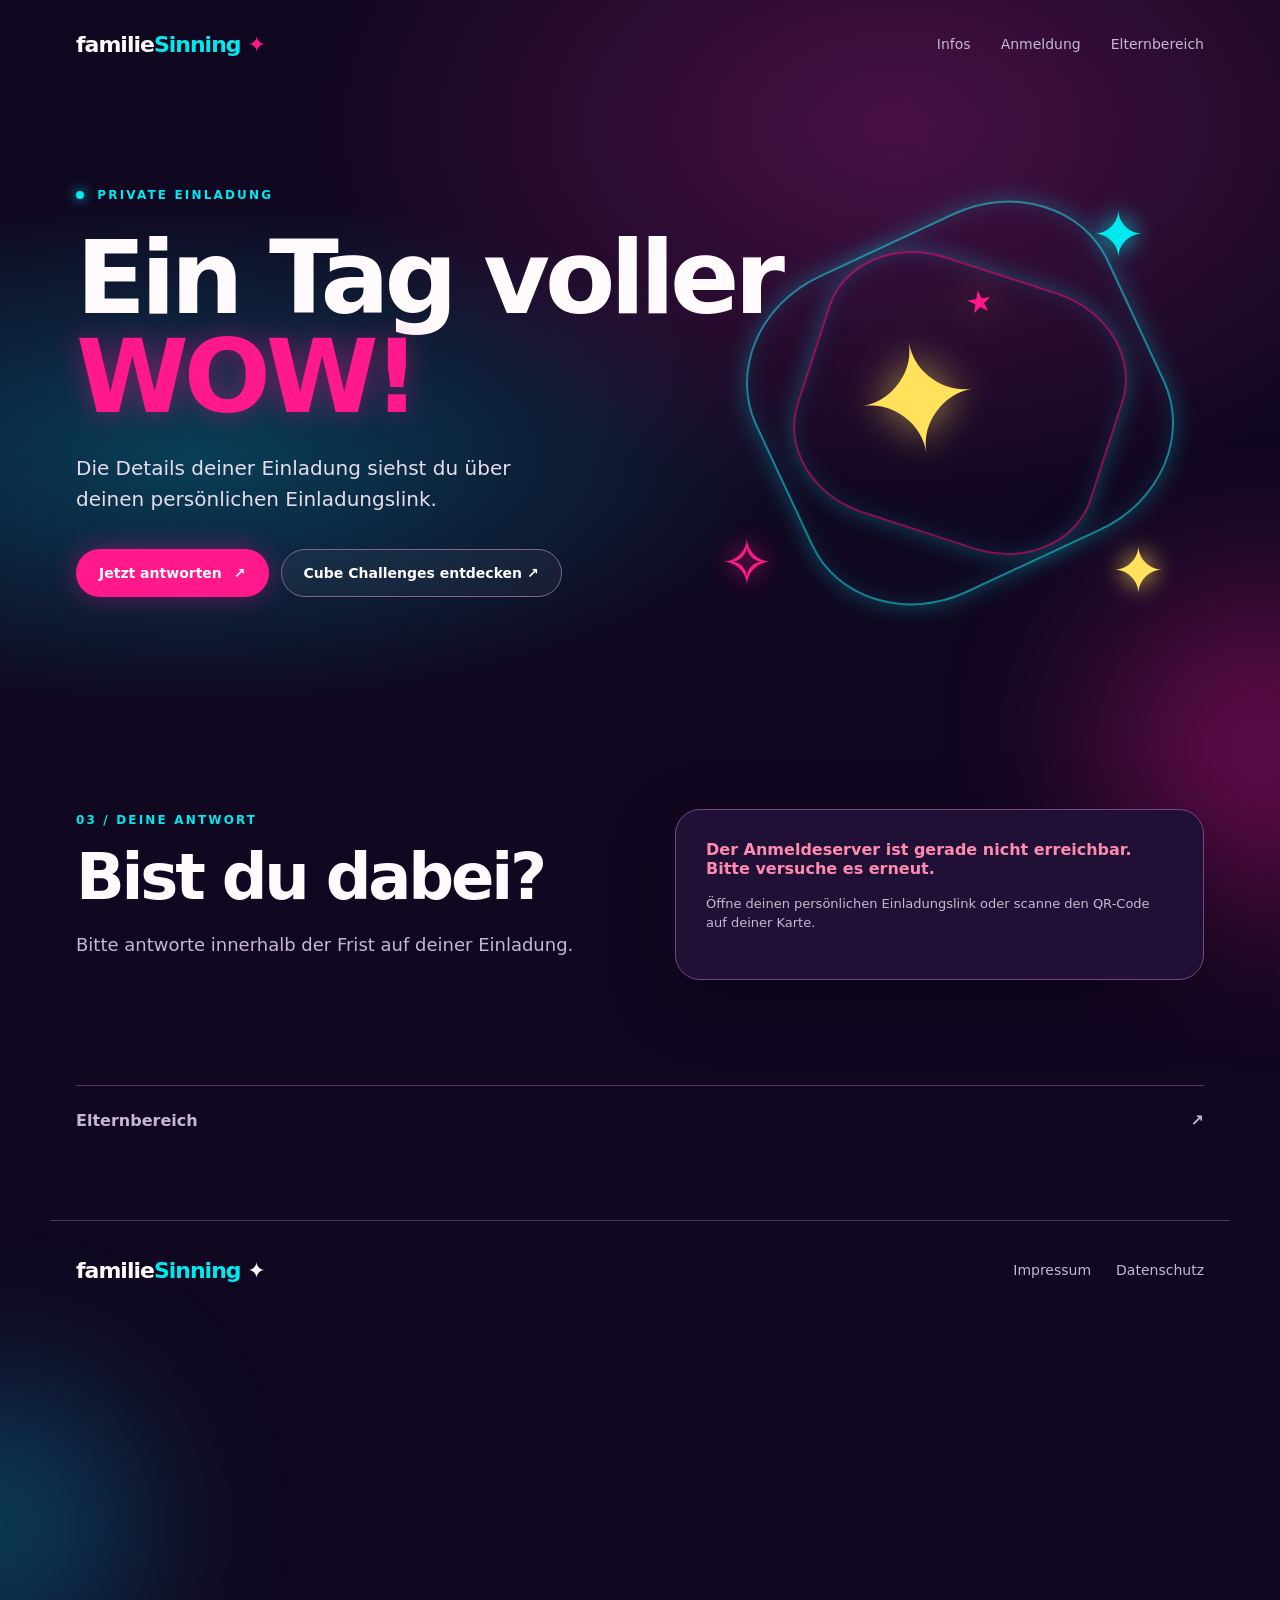
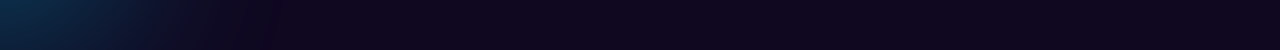
==== index.html @ 2e64ef15 "Mehrere zukünftige Veranstaltungen verwalten" ====
<!doctype html>
<html lang="de"><head><meta charset="utf-8"><meta name="viewport" content="width=device-width,initial-scale=1"><meta name="theme-color" content="#100720"><meta name="referrer" content="no-referrer"><meta name="description" content="Familie Sinning – Einladungen und Veranstaltungen"><title>FamilieSinning · Einladung</title><link rel="stylesheet" href="style.css"></head>
<body><div class="glow glow-a"></div><div class="glow glow-b"></div><header class="top"><a class="brand" href="#start">familie<span>Sinning</span><i>✦</i></a><nav><a href="#infos">Infos</a><a href="#anmeldung">Anmeldung</a><a href="#verwaltung">Elternbereich</a></nav></header>
<main id="start"><section class="hero wrap"><div class="kicker"><span class="dot"></span> Private Einladung</div><h1 id="defaultHeading">Ein Tag voller <em>WOW!</em></h1><h1 id="guestHeading" hidden>Hallo, <em id="guestName"></em>!</h1><p class="lead">Die Details deiner Einladung siehst du über deinen persönlichen Einladungslink.</p><div class="actions"><a class="button primary" href="#anmeldung">Jetzt antworten <span>↗</span></a><a class="button ghost" href="https://www.funxperience.de/kassel/cube-challenges/" target="_blank" rel="noopener noreferrer">Cube Challenges entdecken ↗</a></div><div class="hero-art" aria-hidden="true"><div class="orbit one"></div><div class="orbit two"></div><div class="cube">✦<span>★</span></div><div class="spark s1">✦</div><div class="spark s2">✧</div><div class="spark s3">✦</div></div></section>
<section id="infos" class="wrap section" hidden><div class="section-head"><span class="eyebrow">01 / DER PLAN</span><h2>Alle Infos auf einen Blick.</h2></div><div class="cards"><article class="card"><span class="icon">◷</span><span class="label">Wann?</span><strong>Datum nach Anmeldung</strong><p>Zeit nach Anmeldung</p></article><article class="card"><span class="icon">⌖</span><span class="label">Wo treffen wir uns?</span><strong>Treffpunkt nach Anmeldung</strong><p>Die genaue Angabe steht in deiner Einladung.</p></article><article class="card"><span class="icon">✳</span><span class="label">Was machen wir?</span><strong>Aktivität nach Anmeldung</strong><p>Alle Details nach Anmeldung.</p></article></div><p class="fine">Die Veranstaltungsdetails sind für eingeladene Gäste gedacht. Bitte teile den Zugangscode nicht öffentlich.</p></section>
<section class="feature" hidden><div class="wrap feature-inner"><div><span class="eyebrow">02 / DAS ERLEBNIS</span><h2>Teamgeist trifft<br><em>Neonlicht.</em></h2><p>Mehr über das Angebot erfährst du direkt beim Veranstalter.</p><a class="textlink" href="https://www.funxperience.de/kassel/cube-challenges/" target="_blank" rel="noopener noreferrer">Zur offiziellen funXperience-Seite ↗</a></div><div class="feature-shape" aria-hidden="true"><div class="ring"></div><span>GO<br>PLAY!</span></div></div></section>
<section id="anmeldung" class="wrap section signup"><div class="section-head"><span class="eyebrow">03 / DEINE ANTWORT</span><h2>Bist du dabei?</h2><p id="signupDeadline">Bitte antworte innerhalb der Frist auf deiner Einladung.</p></div><div class="form-card"><p id="status" class="status">Lade Anmeldestatus …</p><p id="accessNotice" class="fine">Öffne deinen persönlichen Einladungslink oder scanne den QR-Code auf deiner Karte.</p><form id="rsvpForm" hidden><fieldset><legend>Deine Antwort</legend><label class="choice"><input type="radio" name="answer" value="yes" required> Ja, ich bin dabei!</label><label class="choice"><input type="radio" name="answer" value="no"> Nein, ich kann leider nicht.</label></fieldset><p class="invitee-label">Antwort für <strong id="inviteeName">–</strong></p><label for="message">Nachricht an die Eltern <small>(optional)</small></label><textarea id="message" maxlength="1000" rows="4" placeholder="Gibt es etwas, das wir wissen sollten?"></textarea><button class="button primary full" type="submit">Antwort senden ↗</button><p class="fine">Bis zum Anmeldeschluss kannst du deine Zu- oder Absage jederzeit über denselben Einladungslink (QR-Code) ändern. Die Daten werden geschützt gespeichert und nur für die Organisation dieser Feier verwendet. <a href="datenschutz.html">Datenschutz</a></p></form><p id="feedback" role="status" aria-live="polite"></p></div></section>
<section id="verwaltung" class="wrap admin-section"><details><summary>Elternbereich <span>↗</span></summary><div class="form-card"><form id="adminLogin"><label for="adminPassword">Passwort</label><div class="inline"><input id="adminPassword" type="password" required autocomplete="current-password"><button class="button primary" type="submit">Anmelden</button></div><p id="adminLoginStatus" role="status"></p></form><div id="adminPanel" hidden><div class="admin-head"><h2>Verwaltung</h2><button id="logout" class="button ghost" type="button">Abmelden</button></div><label for="eventSelect">Veranstaltung auswählen</label><div class="inline"><select id="eventSelect"></select><button id="newEvent" class="button primary" type="button">Neue Veranstaltung</button></div><p id="adminStatus" role="status"></p><div id="eventContents" hidden><div id="eventPeople"><details><summary><span id="responseCount">Antworten</span><span aria-hidden="true">▾</span></summary><div class="admin-actions"><button id="export" class="button ghost" type="button">Teilnehmerliste als CSV laden</button></div><div class="table-scroll"><table><thead><tr><th>Name</th><th>Antwort</th><th>Nachricht</th><th>Zeit</th></tr></thead><tbody id="rsvpRows"></tbody></table></div></details><h3>Einladungsliste</h3><p class="fine">Erzeuge für jede Person einen eigenen Link. Ein neuer Link macht den vorherigen ungültig.</p><button id="exportLinks" class="button ghost" type="button">Alle Einladungslinks herunterladen</button><p class="fine">Bewahre die heruntergeladene Datei privat auf. Jeder Download erzeugt neue Links und macht ältere ungültig.</p><ul id="inviteeList"></ul><p id="generatedLink" class="fine" role="status"></p><form id="inviteeAdd"><label for="newInviteeName">Eingeladene Person hinzufügen</label><div class="inline"><input id="newInviteeName" name="inviteeName" required maxlength="100"><button class="button ghost" type="submit">Hinzufügen</button></div><p id="inviteeAddStatus" role="status"></p></form><form id="inviteeRename"><label for="oldName">Namen ändern</label><select id="oldName" required></select><label for="newName">Neuer Name</label><div class="inline"><input id="newName" required maxlength="100"><button class="button ghost" type="submit">Ändern</button></div></form></div><h3 id="eventFormTitle">Veranstaltung bearbeiten</h3><form id="eventForm" class="event-form"><label>Titel<input name="title" required maxlength="120"></label><label>Datum<input name="date" type="date" required></label><label>Treffzeit<input name="time" type="time" required></label><label>Treffpunkt<input name="place" required maxlength="160"></label><label>Aktivität<input name="activity" required maxlength="160"></label><label>Anmeldeschluss<input name="deadline" type="date" required></label><label>Ruhemodus ab<input name="restFrom" type="date" required></label><label class="choice"><input name="active" type="checkbox"> Veranstaltung aktiv</label><button id="eventSave" class="button primary" type="submit">Speichern</button><p id="eventStatus" role="status"></p></form></div></div></div></details></section></main><footer class="footer wrap"><span>familie<span>Sinning</span> ✦</span><div><a href="impressum.html">Impressum</a><a href="datenschutz.html">Datenschutz</a></div></footer><script src="config.js"></script><script src="app.js?v=20261124-4"></script></body></html>
---- style.css ----
[hidden]{display:none!important}
:root{color-scheme:dark;--bg:#100720;--panel:#201034;--pink:#ff198b;--cyan:#00e9ee;--yellow:#ffe15b;--text:#fffafc;--muted:#c6b8d4}*{box-sizing:border-box}html{scroll-behavior:smooth}body{margin:0;background:var(--bg);color:var(--text);font-family:system-ui,sans-serif;overflow-x:hidden}body:before{content:'';position:absolute;inset:0 0 auto;height:700px;background:radial-gradient(ellipse at 70% 18%,#481044 0,transparent 47%),radial-gradient(ellipse at 15% 65%,#083f57 0,transparent 40%);z-index:-2}.glow{position:absolute;border-radius:50%;filter:blur(90px);opacity:.4;pointer-events:none;z-index:-1}.glow-a{width:300px;height:300px;background:#f71394;right:-130px;top:600px}.glow-b{width:250px;height:250px;background:#00b8d9;left:-130px;top:1400px}.wrap,.top{max-width:1180px;margin:auto;padding-left:26px;padding-right:26px}a{color:inherit}.top{height:88px;display:flex;justify-content:space-between;align-items:center}.brand,.footer>span{font:700 22px system-ui,sans-serif;text-decoration:none;letter-spacing:-1px}.brand span,.footer span span{color:var(--cyan)}.brand i{color:var(--pink);font-style:normal;margin-left:7px}.top nav{display:flex;gap:30px}.top nav a,.footer a{text-decoration:none;color:var(--muted);font-size:14px}.top nav a:hover,.footer a:hover{color:white}.hero{min-height:610px;position:relative;padding-top:100px;padding-bottom:120px}.hero>*:not(.hero-art){position:relative;z-index:2}.kicker,.eyebrow{text-transform:uppercase;letter-spacing:.18em;font-size:12px;font-weight:700;color:var(--cyan)}.dot{display:inline-block;width:8px;height:8px;background:var(--cyan);border-radius:50%;box-shadow:0 0 12px var(--cyan);margin-right:7px}h1,h2,h3{font-family:system-ui,sans-serif;letter-spacing:-.05em}h1{font-size:clamp(58px,8vw,116px);line-height:.97;max-width:720px;margin:26px 0}em{font-style:normal;color:var(--pink);text-shadow:0 0 28px #ff198b70}.lead{font-size:20px;line-height:1.55;max-width:500px;color:#e7dcec}.actions{display:flex;gap:12px;flex-wrap:wrap;margin-top:34px}.button{border:1px solid transparent;padding:15px 22px;border-radius:999px;text-decoration:none;display:inline-flex;align-items:center;justify-content:center;gap:12px;font:700 14px system-ui,sans-serif;cursor:pointer;transition:transform .2s,box-shadow .2s}.button:hover{transform:translateY(-2px)}.primary{background:var(--pink);color:#fff;box-shadow:0 0 28px #ff198b5c}.ghost{border-color:#80648e;background:#ffffff0b;color:white}.hero-art{position:absolute;right:50px;top:80px;width:480px;height:460px;pointer-events:none}.orbit{position:absolute;border:2px solid #20f4f984;border-radius:31%;transform:rotate(-25deg);box-shadow:0 0 25px #00e9ee4d,inset 0 0 25px #00e9ee21}.orbit.one{inset:60px 25px 50px 65px}.orbit.two{inset:100px 65px 90px 105px;border-color:#ff198b80;transform:rotate(18deg)}.cube{position:absolute;top:145px;left:155px;font:700 150px system-ui;color:var(--yellow);text-shadow:0 0 40px #ffe15b99;transform:rotate(-9deg)}.cube span{font-size:30px;color:var(--pink);position:absolute;top:-18px}.spark{position:absolute;color:var(--cyan);font-size:64px;text-shadow:0 0 25px currentColor}.s1{top:30px;right:35px}.s2{bottom:28px;left:20px;color:var(--pink)}.s3{bottom:20px;right:15px;color:var(--yellow)}.section{padding-top:92px;padding-bottom:105px}.section-head h2,.feature h2{font-size:clamp(40px,5vw,68px);line-height:1.08;margin:15px 0 22px}.section-head p,.feature p{font-size:18px;color:var(--muted)}.cards{display:grid;grid-template-columns:repeat(3,1fr);gap:17px;margin-top:42px}.card{background:linear-gradient(145deg,#251339,#170d29);border:1px solid #61406b;border-radius:24px;padding:28px;min-height:265px;box-shadow:0 15px 45px #0002}.icon{display:block;font-size:36px;color:var(--cyan);height:65px}.card:nth-child(2) .icon{color:var(--pink)}.card:nth-child(3) .icon{color:var(--yellow)}.label{display:block;text-transform:uppercase;letter-spacing:.14em;font-size:11px;font-weight:700;color:var(--muted);margin-bottom:11px}.card strong{font:700 27px/1.18 system-ui}.card p{color:var(--muted);margin-bottom:0}.fine{font-size:13px;color:var(--muted);line-height:1.5}.feature{background:#1b0c2e;border-top:1px solid #5d2769;border-bottom:1px solid #5d2769}.feature-inner{min-height:430px;display:grid;grid-template-columns:1fr 1fr;align-items:center;gap:70px}.feature p{max-width:490px;line-height:1.6}.textlink{color:var(--cyan);font-weight:700;text-decoration:none;border-bottom:1px solid var(--cyan);padding-bottom:5px}.feature-shape{width:310px;height:310px;justify-self:center;position:relative;display:grid;place-items:center}.ring{position:absolute;inset:0;border:26px solid var(--cyan);border-right-color:var(--pink);border-bottom-color:var(--yellow);border-radius:50%;transform:rotate(-25deg);box-shadow:0 0 45px #00e9ee59,inset 0 0 40px #ff198b44}.feature-shape span{font:700 65px/.9 system-ui;text-align:center;transform:rotate(-12deg)}.signup{display:grid;grid-template-columns:1fr 1fr;gap:70px;align-items:start}.form-card{background:#211035;border:1px solid #784482;border-radius:25px;padding:30px;box-shadow:0 20px 70px #0004}.status{color:var(--cyan);font-weight:700;margin-top:0}label{display:block;font-size:14px;font-weight:700;margin:17px 0 8px}input:not([type=radio]):not([type=checkbox]),select,textarea{width:100%;border:1px solid #80558a;background:#100720;color:white;border-radius:12px;padding:15px;font:inherit;outline:none}input:focus,textarea:focus{border-color:var(--cyan)!important;box-shadow:0 0 0 2px #00e9ee30}.inline{display:flex;gap:10px}.inline input{min-width:0}.inline .button{white-space:nowrap}fieldset{border:0;padding:0;margin:12px 0 22px}legend{font-weight:700;margin-bottom:10px}.choice{display:flex;gap:10px;align-items:center;font-weight:500}.choice input{accent-color:var(--pink)}textarea{resize:vertical}.full{width:100%;margin-top:22px}.admin-section{padding-bottom:90px}.admin-section details{border-top:1px solid #543563;padding-top:25px}.admin-section summary{cursor:pointer;color:var(--muted);font-weight:700;list-style:none;display:flex;justify-content:space-between}.admin-section details>.form-card{margin-top:26px}.admin-head,.admin-actions{display:flex;justify-content:space-between;align-items:center;gap:12px}.table-scroll{overflow:auto;margin-top:20px}table{width:100%;border-collapse:collapse;text-align:left;min-width:580px}th,td{padding:13px;border-bottom:1px solid #5e3c69;font-size:14px;vertical-align:top}th{color:var(--cyan)}.event-form{display:grid;grid-template-columns:repeat(2,1fr);gap:10px 20px}.event-form button{margin-top:15px}.footer{border-top:1px solid #543563;min-height:100px;display:flex;align-items:center;justify-content:space-between}.footer div{display:flex;gap:25px}.legal{max-width:800px;padding-top:70px;padding-bottom:100px}.legal h1{font-size:55px}.legal h2{font-size:26px;margin-top:36px}.legal p,.legal li{line-height:1.7;color:#dfd3e6}@media(max-width:900px){.hero-art{opacity:.35;right:-160px}.hero{padding-top:75px}.signup{grid-template-columns:1fr;gap:25px}.feature-inner{gap:20px}}@media(max-width:650px){.top{height:75px}.top nav{gap:12px}.top nav a{font-size:12px}.top nav a:first-child{display:none}.hero{min-height:520px;padding-top:90px}.hero-art{width:300px;height:300px;right:-120px;top:110px}.cube{font-size:95px;top:100px;left:100px}.cards,.feature-inner{grid-template-columns:1fr}.feature-inner{padding-top:80px;padding-bottom:80px}.feature-shape{width:220px;height:220px}.feature-shape span{font-size:46px}.section{padding-top:70px;padding-bottom:70px}.inline{flex-direction:column}.event-form{grid-template-columns:1fr}.footer{gap:20px;flex-direction:column;justify-content:center;align-items:flex-start}.legal h1{font-size:42px}}
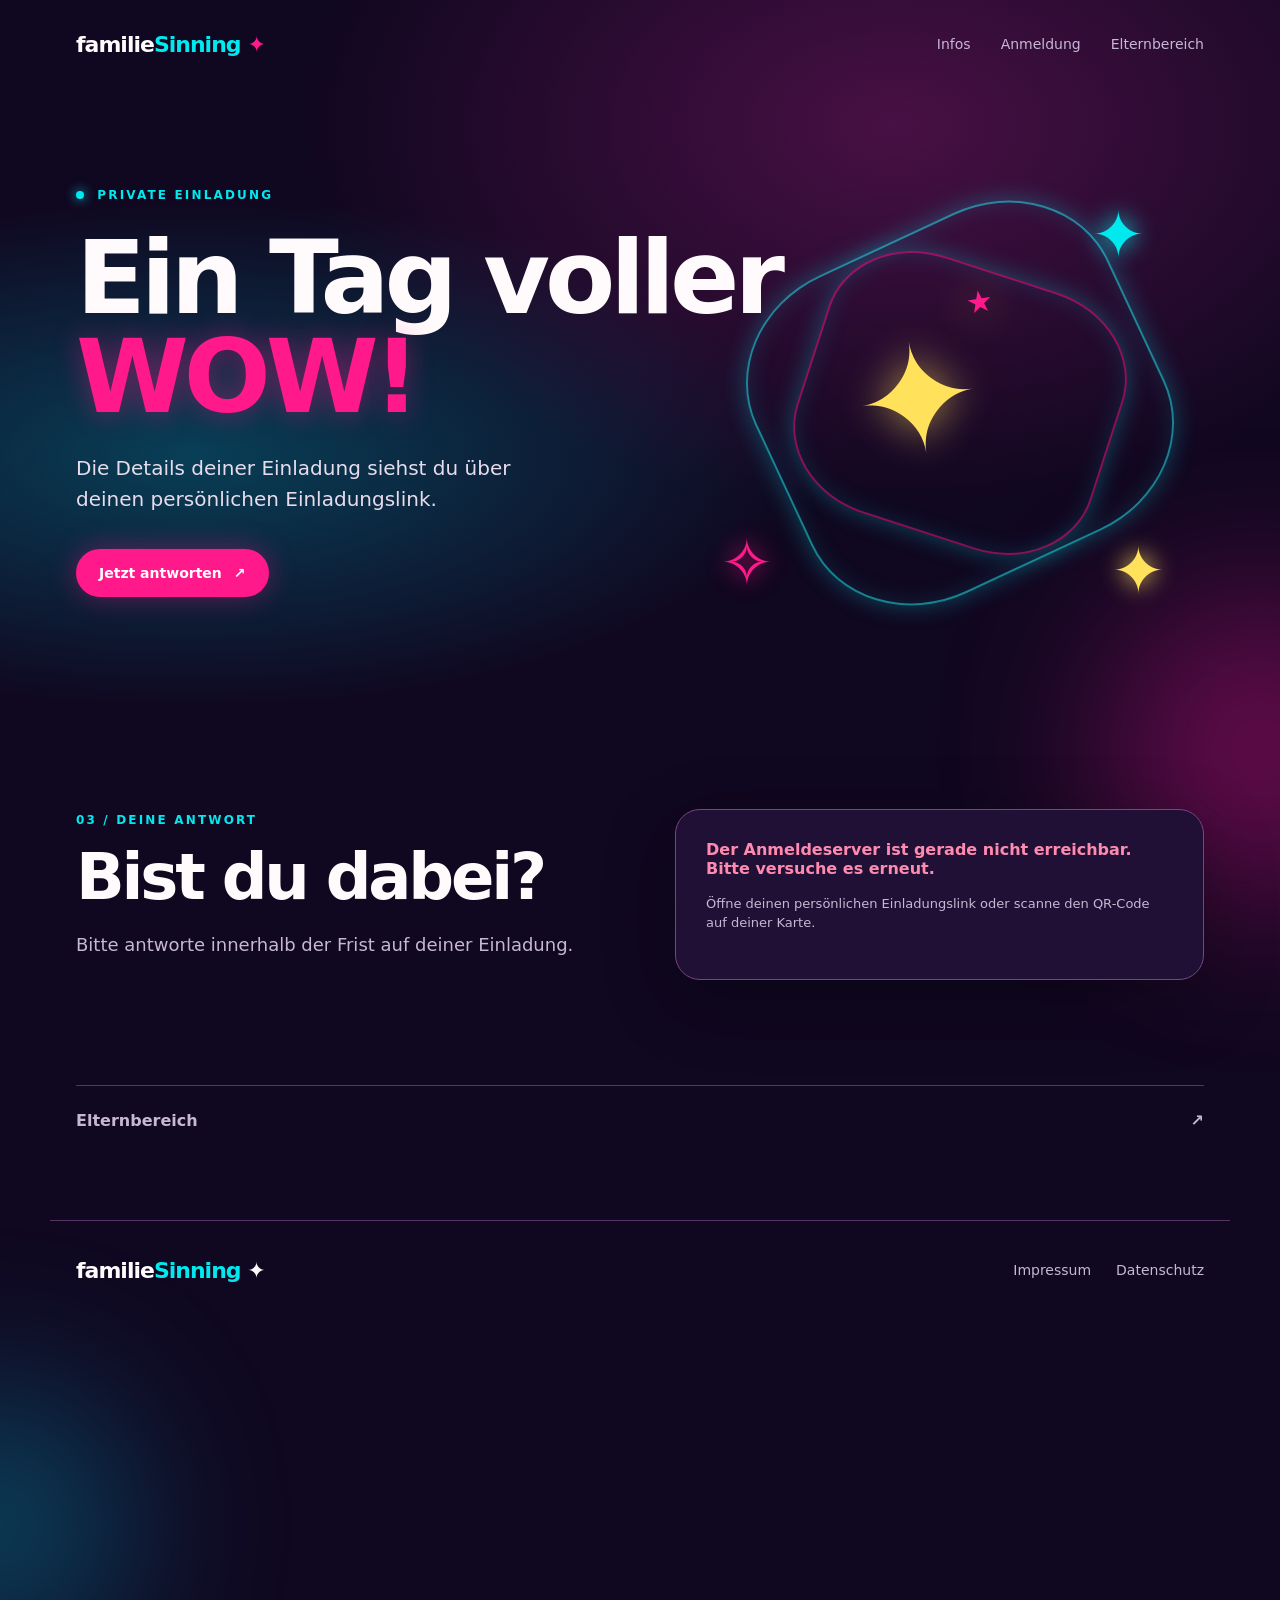
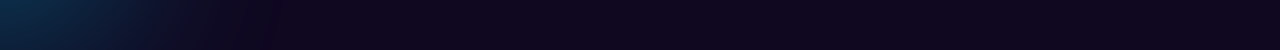
==== commit a5d72aab: "Veranstaltungslinks auf persönliche Einladungen beschränken" ====
--- a/index.html
+++ b/index.html
@@ -1,8 +1,7 @@
 <!doctype html>
 <html lang="de"><head><meta charset="utf-8"><meta name="viewport" content="width=device-width,initial-scale=1"><meta name="theme-color" content="#100720"><meta name="referrer" content="no-referrer"><meta name="description" content="Familie Sinning – Einladungen und Veranstaltungen"><title>FamilieSinning · Einladung</title><link rel="stylesheet" href="style.css"></head>
 <body><div class="glow glow-a"></div><div class="glow glow-b"></div><header class="top"><a class="brand" href="#start">familie<span>Sinning</span><i>✦</i></a><nav><a href="#infos">Infos</a><a href="#anmeldung">Anmeldung</a><a href="#verwaltung">Elternbereich</a></nav></header>
-<main id="start"><section class="hero wrap"><div class="kicker"><span class="dot"></span> Private Einladung</div><h1 id="defaultHeading">Ein Tag voller <em>WOW!</em></h1><h1 id="guestHeading" hidden>Hallo, <em id="guestName"></em>!</h1><p class="lead">Die Details deiner Einladung siehst du über deinen persönlichen Einladungslink.</p><div class="actions"><a class="button primary" href="#anmeldung">Jetzt antworten <span>↗</span></a><a class="button ghost" href="https://www.funxperience.de/kassel/cube-challenges/" target="_blank" rel="noopener noreferrer">Cube Challenges entdecken ↗</a></div><div class="hero-art" aria-hidden="true"><div class="orbit one"></div><div class="orbit two"></div><div class="cube">✦<span>★</span></div><div class="spark s1">✦</div><div class="spark s2">✧</div><div class="spark s3">✦</div></div></section>
-<section id="infos" class="wrap section" hidden><div class="section-head"><span class="eyebrow">01 / DER PLAN</span><h2>Alle Infos auf einen Blick.</h2></div><div class="cards"><article class="card"><span class="icon">◷</span><span class="label">Wann?</span><strong>Datum nach Anmeldung</strong><p>Zeit nach Anmeldung</p></article><article class="card"><span class="icon">⌖</span><span class="label">Wo treffen wir uns?</span><strong>Treffpunkt nach Anmeldung</strong><p>Die genaue Angabe steht in deiner Einladung.</p></article><article class="card"><span class="icon">✳</span><span class="label">Was machen wir?</span><strong>Aktivität nach Anmeldung</strong><p>Alle Details nach Anmeldung.</p></article></div><p class="fine">Die Veranstaltungsdetails sind für eingeladene Gäste gedacht. Bitte teile den Zugangscode nicht öffentlich.</p></section>
-<section class="feature" hidden><div class="wrap feature-inner"><div><span class="eyebrow">02 / DAS ERLEBNIS</span><h2>Teamgeist trifft<br><em>Neonlicht.</em></h2><p>Mehr über das Angebot erfährst du direkt beim Veranstalter.</p><a class="textlink" href="https://www.funxperience.de/kassel/cube-challenges/" target="_blank" rel="noopener noreferrer">Zur offiziellen funXperience-Seite ↗</a></div><div class="feature-shape" aria-hidden="true"><div class="ring"></div><span>GO<br>PLAY!</span></div></div></section>
+<main id="start"><section class="hero wrap"><div class="kicker"><span class="dot"></span> Private Einladung</div><h1 id="defaultHeading">Ein Tag voller <em>WOW!</em></h1><h1 id="guestHeading" tabindex="-1" hidden>Hallo, <em id="guestName"></em>!</h1><p class="lead">Die Details deiner Einladung siehst du über deinen persönlichen Einladungslink.</p><div class="actions"><a class="button primary" href="#anmeldung">Jetzt antworten <span>↗</span></a></div><div class="hero-art" aria-hidden="true"><div class="orbit one"></div><div class="orbit two"></div><div class="cube">✦<span>★</span></div><div class="spark s1">✦</div><div class="spark s2">✧</div><div class="spark s3">✦</div></div></section>
+<section id="infos" class="wrap section" hidden><div class="section-head"><span class="eyebrow">01 / DER PLAN</span><h2>Alle Infos auf einen Blick.</h2></div><div class="cards"><article class="card"><span class="icon">◷</span><span class="label">Wann?</span><strong>Datum nach Anmeldung</strong><p>Zeit nach Anmeldung</p></article><article class="card"><span class="icon">⌖</span><span class="label">Wo treffen wir uns?</span><strong>Treffpunkt nach Anmeldung</strong><p>Die genaue Angabe steht in deiner Einladung.</p></article><article class="card"><span class="icon">✳</span><span class="label">Was machen wir?</span><strong>Aktivität nach Anmeldung</strong><p>Alle Details nach Anmeldung.</p></article></div><p><a id="guestWebsite" class="textlink" target="_blank" rel="noopener noreferrer" hidden>Website zur Veranstaltung ↗</a></p><p class="fine">Die Veranstaltungsdetails sind für eingeladene Gäste gedacht. Bitte teile den Zugangscode nicht öffentlich.</p></section>
 <section id="anmeldung" class="wrap section signup"><div class="section-head"><span class="eyebrow">03 / DEINE ANTWORT</span><h2>Bist du dabei?</h2><p id="signupDeadline">Bitte antworte innerhalb der Frist auf deiner Einladung.</p></div><div class="form-card"><p id="status" class="status">Lade Anmeldestatus …</p><p id="accessNotice" class="fine">Öffne deinen persönlichen Einladungslink oder scanne den QR-Code auf deiner Karte.</p><form id="rsvpForm" hidden><fieldset><legend>Deine Antwort</legend><label class="choice"><input type="radio" name="answer" value="yes" required> Ja, ich bin dabei!</label><label class="choice"><input type="radio" name="answer" value="no"> Nein, ich kann leider nicht.</label></fieldset><p class="invitee-label">Antwort für <strong id="inviteeName">–</strong></p><label for="message">Nachricht an die Eltern <small>(optional)</small></label><textarea id="message" maxlength="1000" rows="4" placeholder="Gibt es etwas, das wir wissen sollten?"></textarea><button class="button primary full" type="submit">Antwort senden ↗</button><p class="fine">Bis zum Anmeldeschluss kannst du deine Zu- oder Absage jederzeit über denselben Einladungslink (QR-Code) ändern. Die Daten werden geschützt gespeichert und nur für die Organisation dieser Feier verwendet. <a href="datenschutz.html">Datenschutz</a></p></form><p id="feedback" role="status" aria-live="polite"></p></div></section>
-<section id="verwaltung" class="wrap admin-section"><details><summary>Elternbereich <span>↗</span></summary><div class="form-card"><form id="adminLogin"><label for="adminPassword">Passwort</label><div class="inline"><input id="adminPassword" type="password" required autocomplete="current-password"><button class="button primary" type="submit">Anmelden</button></div><p id="adminLoginStatus" role="status"></p></form><div id="adminPanel" hidden><div class="admin-head"><h2>Verwaltung</h2><button id="logout" class="button ghost" type="button">Abmelden</button></div><label for="eventSelect">Veranstaltung auswählen</label><div class="inline"><select id="eventSelect"></select><button id="newEvent" class="button primary" type="button">Neue Veranstaltung</button></div><p id="adminStatus" role="status"></p><div id="eventContents" hidden><div id="eventPeople"><details><summary><span id="responseCount">Antworten</span><span aria-hidden="true">▾</span></summary><div class="admin-actions"><button id="export" class="button ghost" type="button">Teilnehmerliste als CSV laden</button></div><div class="table-scroll"><table><thead><tr><th>Name</th><th>Antwort</th><th>Nachricht</th><th>Zeit</th></tr></thead><tbody id="rsvpRows"></tbody></table></div></details><h3>Einladungsliste</h3><p class="fine">Erzeuge für jede Person einen eigenen Link. Ein neuer Link macht den vorherigen ungültig.</p><button id="exportLinks" class="button ghost" type="button">Alle Einladungslinks herunterladen</button><p class="fine">Bewahre die heruntergeladene Datei privat auf. Jeder Download erzeugt neue Links und macht ältere ungültig.</p><ul id="inviteeList"></ul><p id="generatedLink" class="fine" role="status"></p><form id="inviteeAdd"><label for="newInviteeName">Eingeladene Person hinzufügen</label><div class="inline"><input id="newInviteeName" name="inviteeName" required maxlength="100"><button class="button ghost" type="submit">Hinzufügen</button></div><p id="inviteeAddStatus" role="status"></p></form><form id="inviteeRename"><label for="oldName">Namen ändern</label><select id="oldName" required></select><label for="newName">Neuer Name</label><div class="inline"><input id="newName" required maxlength="100"><button class="button ghost" type="submit">Ändern</button></div></form></div><h3 id="eventFormTitle">Veranstaltung bearbeiten</h3><form id="eventForm" class="event-form"><label>Titel<input name="title" required maxlength="120"></label><label>Datum<input name="date" type="date" required></label><label>Treffzeit<input name="time" type="time" required></label><label>Treffpunkt<input name="place" required maxlength="160"></label><label>Aktivität<input name="activity" required maxlength="160"></label><label>Anmeldeschluss<input name="deadline" type="date" required></label><label>Ruhemodus ab<input name="restFrom" type="date" required></label><label class="choice"><input name="active" type="checkbox"> Veranstaltung aktiv</label><button id="eventSave" class="button primary" type="submit">Speichern</button><p id="eventStatus" role="status"></p></form></div></div></div></details></section></main><footer class="footer wrap"><span>familie<span>Sinning</span> ✦</span><div><a href="impressum.html">Impressum</a><a href="datenschutz.html">Datenschutz</a></div></footer><script src="config.js"></script><script src="app.js?v=20261124-4"></script></body></html>
+<section id="verwaltung" class="wrap admin-section"><details><summary>Elternbereich <span>↗</span></summary><div class="form-card"><form id="adminLogin"><label for="adminPassword">Passwort</label><div class="inline"><input id="adminPassword" type="password" required autocomplete="current-password"><button class="button primary" type="submit">Anmelden</button></div><p id="adminLoginStatus" role="status"></p></form><div id="adminPanel" hidden><div class="admin-head"><h2>Verwaltung</h2><button id="logout" class="button ghost" type="button">Abmelden</button></div><label for="eventSelect">Bevorstehende Veranstaltung</label><div class="inline"><select id="eventSelect"></select><button id="newEvent" class="button primary" type="button">Neue Veranstaltung</button></div><details id="eventArchive"><summary><span id="eventArchiveLabel">Archiv</span><span aria-hidden="true">▾</span></summary><label for="archiveSelect">Vergangene Veranstaltung</label><select id="archiveSelect"></select></details><p id="adminStatus" role="status"></p><div id="eventContents" hidden><div id="eventPeople"><details><summary><span id="responseCount">Antworten</span><span aria-hidden="true">▾</span></summary><div class="admin-actions"><button id="export" class="button ghost" type="button">Teilnehmerliste als CSV laden</button></div><div class="table-scroll"><table><thead><tr><th>Name</th><th>Antwort</th><th>Nachricht</th><th>Zeit</th></tr></thead><tbody id="rsvpRows"></tbody></table></div></details><h3>Einladungsliste</h3><p class="fine">Erzeuge für jede Person einen eigenen Link. Ein neuer Link macht den vorherigen ungültig.</p><button id="exportLinks" class="button ghost" type="button">Namen und Einladungslinks als CSV herunterladen</button><p class="fine">Die CSV enthält pro Person den Namen und den Link für den QR-Code. Bewahre die Datei privat auf. Jeder Download erzeugt neue Links und macht ältere ungültig.</p><ul id="inviteeList"></ul><p id="generatedLink" class="fine" role="status"></p><form id="inviteeAdd"><label for="newInviteeName">Eingeladene Person hinzufügen</label><div class="inline"><input id="newInviteeName" name="inviteeName" required maxlength="100"><button class="button ghost" type="submit">Hinzufügen</button></div><p id="inviteeAddStatus" role="status"></p></form><form id="inviteeRename"><label for="oldName">Namen ändern</label><select id="oldName" required></select><label for="newName">Neuer Name</label><div class="inline"><input id="newName" required maxlength="100"><button class="button ghost" type="submit">Ändern</button></div></form></div><h3 id="eventFormTitle">Veranstaltung bearbeiten</h3><form id="eventForm" class="event-form"><label>Titel<input name="title" required maxlength="120"></label><label>Datum<input name="date" type="date" required></label><label>Treffzeit<input name="time" type="time" required></label><label>Treffpunkt<input name="place" required maxlength="160"></label><label>Aktivität<input name="activity" required maxlength="160"></label><label id="eventWebsiteField" hidden>Website zur Veranstaltung (optional)<input name="websiteUrl" type="url" maxlength="2048" placeholder="https://"></label><label>Anmeldeschluss<input name="deadline" type="date" required></label><label>Ruhemodus ab<input name="restFrom" type="date" required></label><label class="choice"><input name="active" type="checkbox"> Veranstaltung aktiv</label><button id="eventSave" class="button primary" type="submit">Speichern</button><p id="eventStatus" role="status"></p></form></div></div></div></details></section></main><footer class="footer wrap"><span>familie<span>Sinning</span> ✦</span><div><a href="impressum.html">Impressum</a><a href="datenschutz.html">Datenschutz</a></div></footer><script src="config.js"></script><script src="app.js?v=20261124-8"></script></body></html>
